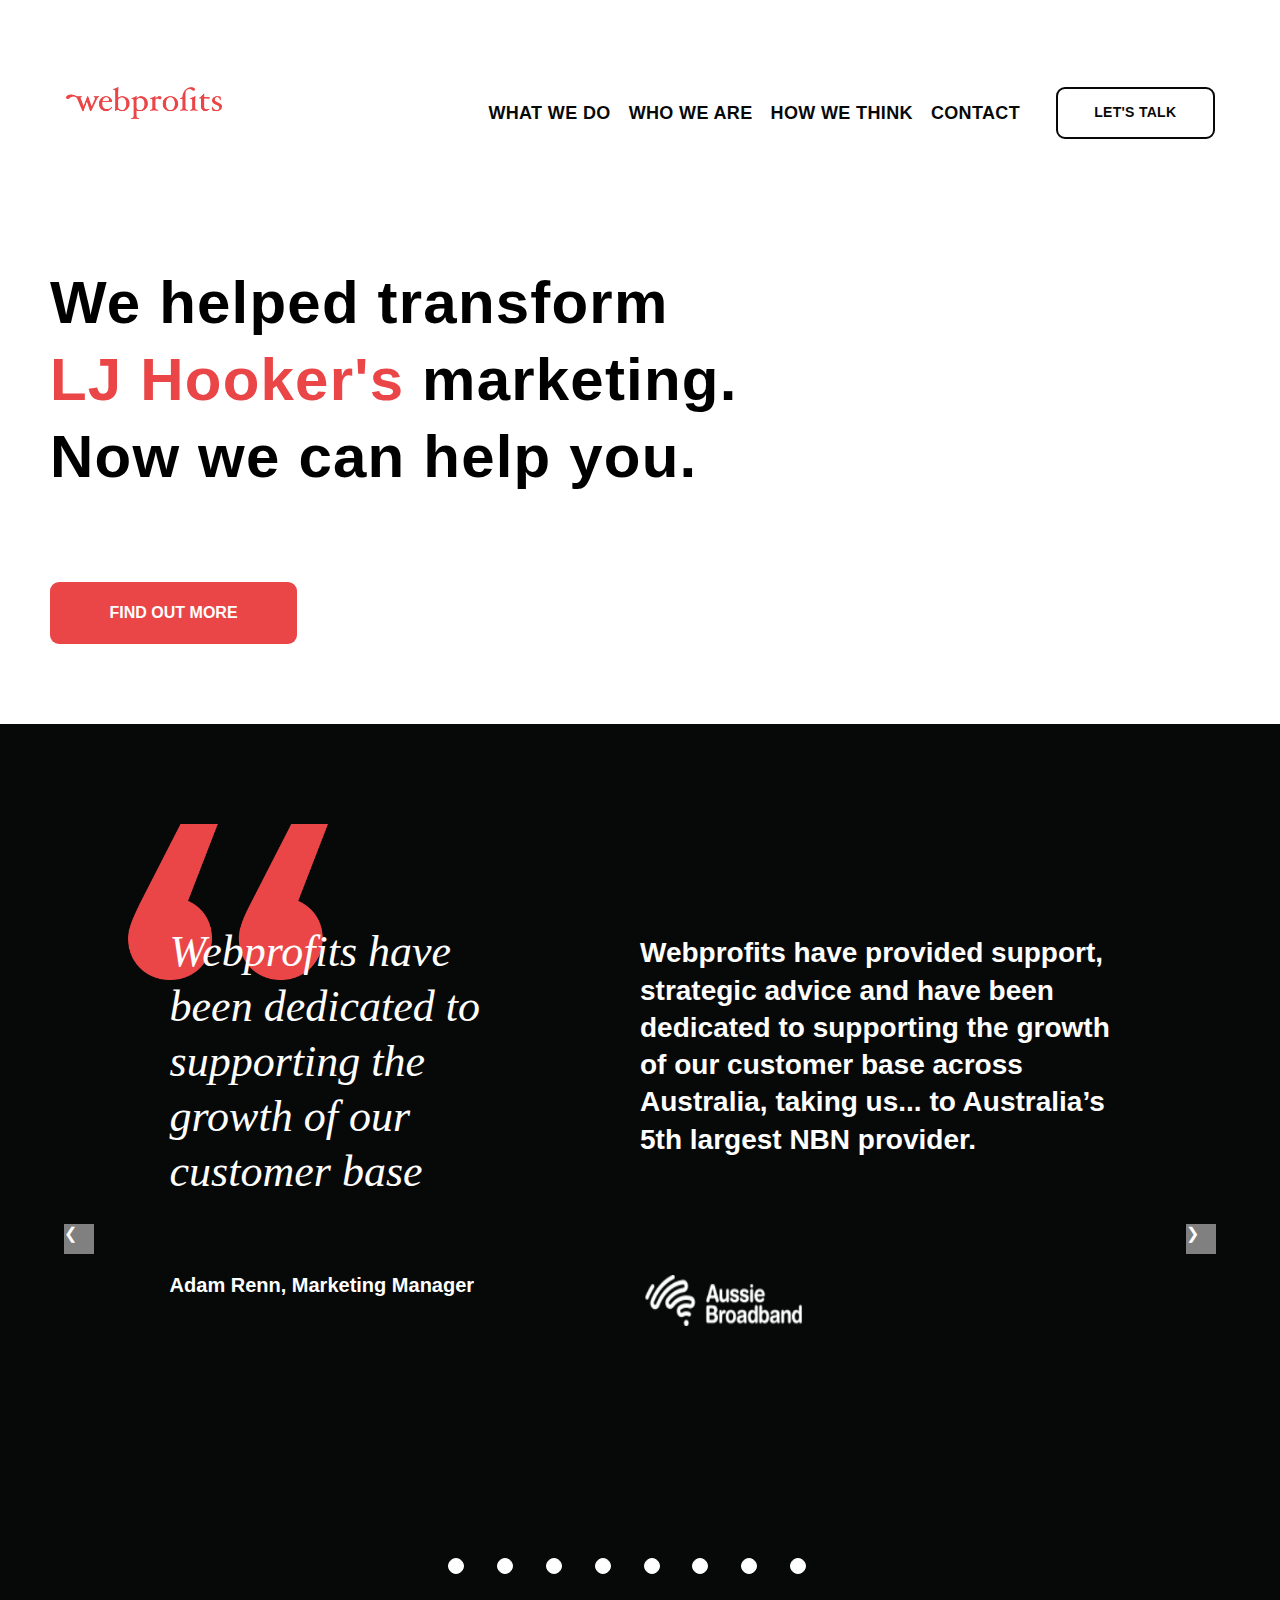
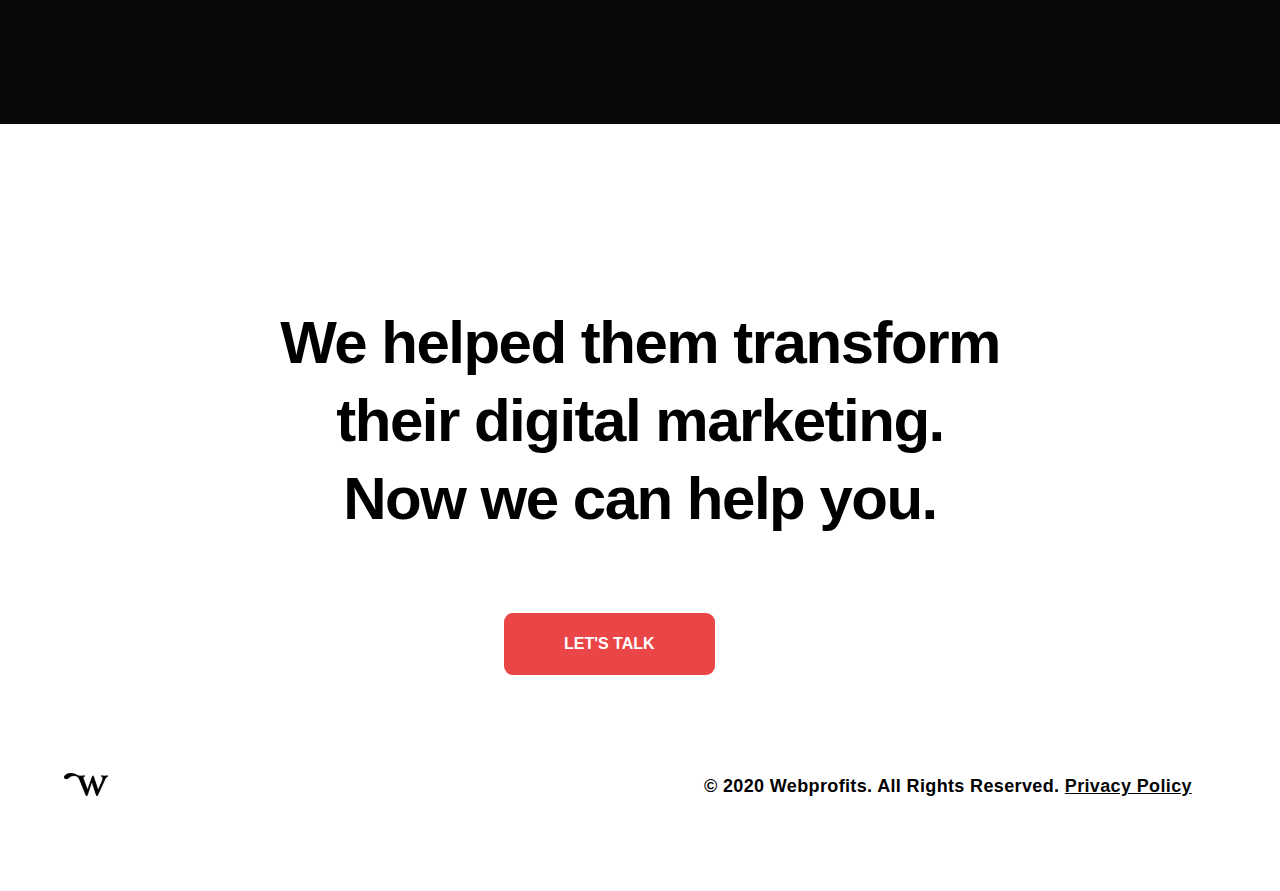
==== index.html @ 4fcbe480 "https://www.webprofits.com.au/" ====
<!DOCTYPE html>

<html lang="en">

    <head>
        <meta charset="UTF-8">
        <meta name="viewport" content="width=device-width, initial-scale=1.0">
        <!--viewport is the user's visible area of a web page
            device-width isThe physical width of the device’s screen
        -->

        <link rel="stylesheet" href="style.css">
        <title>webprofits page</title>
    </head>

    <body>

      <section class="home-page-content">

          <!-- Header -->

          <header>

            <div class="header-navbar">

                <div class="" id="yathreb">
                    <a href="index.html" class="logo">
                        <img src="logo.png">
                    </a>
                    
                    <ul class="row-menu">
                        <li><a href="#">what we do</a> </li>
                        <li><a href="#">who we are</a></li>
                        <li><a href="#">how we think</a></li>
                        <li><a href="contact.html">contact</a></li>
                    </ul>
                </div>

                <button class="btn btn-talk">let's talk</button>

            </div>

            <header class="head2">
                <div class="top2">
                    <a href="index.html"><img src="logo.png"></a>
                    <button class="btn btn-talk">let's talk</button>
                    <div>
                        <img id="menu1" src="menu.png">
                    </div>
                </div>
            </header>
    
            <header class="head3">
                <div class="top3">
                    <a href="index.html"><img src="logo.png"></a>
                    <img id="menu2" src="menu.png">
                </div>
            </header>

          </header>

            <div class="header-content">
                <h1>We helped transform <br>
                    <span id="span1">LJ Hooker's</span> marketing. <br>
                    Now we can help you.
                   
                </h1>

                <button class="btn btn-find one">find out more</button>
            </div>
                

        </header>

        <!-- section-1 -->

        <section class="section-1">

            <img class="quotes" src="quotes.png">

            <div class="slide-show">
            
            <div class="w3-left w3-hover-text-khaki" onclick="plusDivs(-1)">&#10094;</div>
            <div class="w3-right w3-hover-text-khaki" onclick="plusDivs(1)">&#10095;</div>

                <div class="div-1 slide-holder">
                    <h3>
                        Webprofits have <br>
                        been dedicated to<br>
                        supporting the<br>
                        growth of our<br>
                        customer base
                    </h3>

                    <h3>
                        Webprofits have provided support,<br>
                        strategic advice and have been<br>
                        dedicated to supporting the growth<br> of our customer base across<br> Australia,
                        taking us... to Australia’s <br>5th largest NBN provider.
                    </h3>

                    <h6>Adam Renn, Marketing Manager</h6>

                    
                    <img src="aussie.png">

                </div> 

                <div class="div-2 slide-holder">
                    <h3>
                        Web Profits are<br>
                        extremely<br>
                        technically<br>
                        competent
                    </h3>

                    <h3>
                        Webprofits are extremely<br>
                        technically competent, and have<br>
                        done a great job of helping our<br>
                        small marketing team achieve great<br>
                        results… They've made a significant<br>
                        contribution in all of the areas of<br>
                        digital marketing.
                    </h3>  

                    <h6>Andrew Sellen,Marketing Manager</h6>
                    
                    <img src="australian.png">

                </div> 

                <div class="div-3 slide-holder">
                    <h3>
                        Webprofits has<br>
                        been one of the<br>
                        more forward-<br>
                        thinking,strategic<br>
                        partners
                    </h3>

                    <h3>
                        I can confidently say that<br>
                         Webprofits has been one of the<br>
                         more forward-thinking, strategic<br>
                         partners I've worked with. We’ve<br>
                         been able to… truly understand the<br>
                         value of digital in our businesses<br> 
                         and the necessity of paid media’s<br>
                         impact to aid in driving results.
                    </h3>

                    <h6>Reagan Freyer, Director & Head of Digital<br>
                        & Marketing Transformation</h6>

                    <img src="logitech.png">

                </div> 

                <div class="div-4 slide-holder">
                    <h3>
                        Webprofits is<br>
                        integral, and we<br>
                        lean on them for<br>
                        their expertise
                    </h3>

                    <h3>Webprofits is integral, and we lean<br>
                        on them for their expertise all the<br>
                        time and the insights that they<br>
                        provide. They're essentially our<br>
                        looking glass into the data and<br>
                        interpretation of the data.
                    </h3>

                    <h6>Jean Posthoorn, National Marketing Manager</h6>

                    <img src="australianinstitute.png">

                </div> 
                <div class="div-5 slide-holder">
                    <h3>
                        Webprofits helped<br>
                        us understand and<br>
                        unlock the<br>
                        potential of digital<br>
                        across our<br>
                        network
                    </h3>
                    
                    <h3>From strategic advice and direction,<br>
                        through to tactical knowledge and<br>
                        execution, the team at Webprofits<br>
                        have partnered with the LJ Hooker<br>
                        group to level up our strategy and<br>
                        win the Best Marketing & Digital<br>
                        Campaign trophy in our industry, at<br>
                        the REB Awards 2020.
                    </h3>

                    <h6>James McGregor, Head of<br> Marketing</h6>

                    <img src="hooker.png">

                </div> 

                <div class="div-6 slide-holder">
                    <h3>
                        Webprofits has<br>
                        provided a wide<br>
                        set of skills, which<br>
                        really complement<br>
                        the existing<br>
                        resources available<br>
                        to us through the<br>
                        Fluid team<br>
                        structure.
                    </h3>

                    <h3>
                        Webprofits has delivered fast<br>
                        turnarounds, always keeping<br>
                        quality in mind, with consistent<br>
                        communication and updates<br>
                        throughout the entire process to<br>
                        keep our projects moving smoothly.<br>
                        They’ve also been highly responsive<br>
                        whenever the strategy needs to<br>
                        pivot in a different direction.
                    </h3>

                    <h6>
                        Diego Mogollon, Digital Marketing Manager
                    </h6>

                    <img src="eiss.png">

                </div> 
                <div class="div-7 slide-holder">
                    <h3>
                        If you're looking<br>
                        for professional,<br>
                        passionate people<br>
                        to work with,<br>
                        Webprofits is your<br>
                        go-to team.
                    </h3>

                    <h3>
                        When we look for a partner, we’re<br>
                        trying to find someone that we can<br>
                        trust. Webprofits deliver, and we<br>
                        really enjoyed the process of<br>
                        working with the team, theirhonesty<br> 
                        and their dedication to our success.
                    </h3>

                    <h6>Jen Xu, Head of Product<br> Design + Marketing</h6>

                    <img src="brighten.png">

                </div> 

                <div class="div-8 slide-holder">
                    <h3>
                        Webprofits have<br>
                        gone above and<br>
                        beyond in ensuring<br>
                        their work hits<br>
                        (and exceeds) the<br>
                        brief.
                    </h3>

                    <h3>
                        I have been hugely impressed with<br>
                        both the professionalism and<br>
                        expertise of Webprofits team. With<br>
                        their support, we have been able to<br>
                        turn around our SEO strategy,<br>
                        sharpen our content strategy, and<br>
                        skill up staff across the organisation<br> in the process.
                    </h3>

                    <h6>Lachlan Dale, Digital Communications Manager</h6>

                    <img src="medecins.png">

                </div> 

            </div>

            <div class="w3-center w3-container w3-section w3-large w3-text-white w3-display-bottommiddle" style="width:100%">
                <!-- <div class="w3-left w3-hover-text-khaki" onclick="plusDivs(-1)">&#10094;</div>
                <div class="w3-right w3-hover-text-khaki" onclick="plusDivs(1)">&#10095;</div> -->

                <ul>
                    <li  onclick="currentDiv(1)"><button class="activeDot"></button></li>
                    <li  onclick="currentDiv(2)"><button></button></li>
                    <li  onclick="currentDiv(3)"><button></button></li>
                    <li  onclick="currentDiv(4)"><button></button></li>
                    <li  onclick="currentDiv(5)"><button></button></li>
                    <li  onclick="currentDiv(6)"><button></button></li>
                    <li  onclick="currentDiv(7)"><button></button></li>
                    <li  onclick="currentDiv(8)"><button></button></li>
                </ul>
                
            </div>

        </section>

        <!-- section-2 -->
        <section class="section-2">
            <h2>
                We helped them transform <br> their digital marketing.<br>
                Now we can help you.
            </h2>

            <button class="btn btn-find two">let's talk</button>
        </section>

        <!-- Footer -->

        <footer class="footer">
            <img src="w.png">
            <p>&copy; 2020 Webprofits. All Rights Reserved. <a href="#">Privacy Policy</a></p>
        </footer>

      </section>


    <div class="dropmenu">
        <img src="white-webprofit.png"><br/><br />
        <a id="close" class="closebtn" onclick="closeNav()">&times;</a>

        <div>
            <a href="#">what we do</a>
            <a href="#">who we are</a>
            <a href="#">how we think</a>
            <a href="contact.html">contact</a>
        </div>
    
        <script src="master.js"></script>
        
    </body>
</html>
---- style.css ----
:root{
    --primary-color: #EA4648;
    --d-color:#070909;
    --c-font: 'Arial';
}

*{
    box-sizing:border-box;
    margin: 0;
    padding: 0;
}

body{
    overflow-x: hidden;
}

.header-navbar {
    justify-content: center;
    position: relative;
    padding-top: 260px;
    display: block;
    margin-right: -40px;
    margin-top: 35px;
    margin-bottom: -80px;
}

.header-navbar .logo img {
    height: 32.24px;
    width: 156px;
    cursor: pointer;
    position: absolute;
    top:20%;
    left:5%;
}

.drop-down-menu{
    background-color: white;
}

.drop-down-menu-1{
    display: flex;
    flex-direction: row;
    background-color: var(--d-color);
}

 .row-menu {
    list-style: none;
    display: flex;
    flex-direction: row;
    position: absolute;
    top: 25%;
    left: 37%;    
    justify-content: center;
    align-items: center;
}

.header-navbar ul li a{
    margin-right: 1em;
    text-decoration: none;
    font-size: 18px;
    font-family: var(--c-font);
    font-weight: bold;
    text-transform: uppercase;
    color: var(--d-color);
    line-height: 1.55em;
    letter-spacing: 0.02em;
}


.header-navbar ul li a:hover{ /*how to make a margin btw the bottom border and the a element*/
    border-bottom: 1px solid var(--d-color);
}

.header-navbar .menu-logo img{
    display: none;
    width:50px;
    height:41px;
}

.header-content h1{
    padding: 50px;
    font-size: 60px;
    font-family: var(--c-font);
    line-height: 1.28em;
    font-weight: 900;
    margin-bottom: 37px;
    letter-spacing: 0.02em;
}

.header-content h1 span{
    color: var(--primary-color);
    transition: cubic-bezier(0.075, 0.82, 0.165, 1);
}
/*Buttons*/

.btn{
    cursor: pointer;
    font-family: var(--c-font);
    text-transform: uppercase;
    border-radius: 9px;
}

.btn:hover{
    background-color: var(--d-color);
}

.btn-talk{
    color: var(--d-color);
    background-color: white;
    border: 2px solid var(--d-color);
    outline: none;
    width:158.52px;
    height: 52px;
    font-size: 14px;
    font-weight: 600;
    line-height: 1.55em;
    letter-spacing: 0.02em;
    position: absolute;
    top:20%;
    left:80%;
}

.btn-talk:hover{
    color: white;
    
}

.btn-find{
    background-color: var(--primary-color);
    color: white;
    outline: none;
    border: none;
    height: 62px;
    font-size: 16px;
    font-weight: 700;
    
}

.one{
    margin-left: 50px;
    width: 247.2px;
}

.two{
    margin-top: 50px;
    margin-left: 500px;
    text-align: center;
    width: 210.52px;
}

/* section-1-index /////////////////////////////////////////// */

.section-1{
    width:100%;   
    height:1000px;
    padding: 100px 0 80px 0;
    background-color: var(--d-color);
    color: #fff;
    margin-top: 80px;
    position: relative;
}

/* slideshowwwwwwwwwwwwwwwwwwwwwwwwww */

.section-2 button{
    position: absolute;
    left: 6%;
}

.w3-left, .w3-right {
    cursor:pointer
}

.w3-left{
    position: absolute;
    left:5%;
    top:50%;
    background-color: gray;
    width: 30px;
    height: 30px;
}

.w3-right{
    position: absolute;
    right: 5%;
    top:50%;
    background-color: gray;
    width: 30px;
    height: 30px;
}

.w3-center ul li {

    list-style: none;

}

.w3-center ul li button {

    width: 16px;
    height: 16px;
    display: block;
    font-size: 0;
    line-height: 0;
    margin: 0;
    padding: 0;
    border-radius: 50%;
    overflow: hidden;
    text-indent: 100px;
    border: 1px solid #fff;
    box-sizing: border-box;
    background: #fff;
    cursor: pointer;
    outline: none;
    margin-bottom: 50px;
}

.w3-center ul li button:hover {

    background-color: black;

}

.w3-center ul li button:focus {

    background-color: black;
}
    
.section-1 .slide-show .slide-holder{
    display: none;
    position: relative;
    font-family: var(--c-font);
}

.section-1 .slide-show .w3-center{

    position: absolute;
    bottom:10%
}

.section-1 ul {
    display: grid;
    grid-template-columns: repeat(9, 1fr);
    grid-gap: 0;
    width:440px;
    position:absolute;
    bottom:10%;
    left: 35%;
    cursor: pointer;
}

.section-1 ul li{
    font-size: 55px;
    color: white;
}

.section-1 .slide-show div h3:first-child{
    position: absolute;
    top: 10%;
    left:7%;
    font-style: italic;
    font-size: 44px;
    line-height: 1.25em;
    font-family: Cambria;
    font-weight: normal;
    margin-left: 80px;
    margin-top: 100px;
}

.section-1 .slide-show div h3:nth-child(2){
    position: absolute;
    top: 10%;
    left: 50%;
    font-size: 28px;
    line-height: 1.33em;
    font-family: var(--c-font);
    font-weight: 600;
    margin-top: 110px;
}

.section-1 .slide-show div h6{
    position: absolute;
    top: 70% ;
    left: 7%;
    font-size: 20px;
    margin-left: 80px;
    margin-top: 450px;
    font-weight: bold;
}

.section-1 .slide-show div img{
    position: absolute;
    top: 70% ;
    left: 50%;
    width: 170px;
    height: 60px;
    margin-top: 450px;
}


/* div-666666 */

.section-1 .slide-show .div-6 h6{
    position: absolute;
    top: 70% ;
    left: 7%;
    font-size: 20px;
    margin-left: 80px;
    margin-top: 650px;
    font-weight: bold;
}

.quotes{
    width: 200px;
    position: absolute;
    left: 10%;
}

.section-1 .slide-show .div-6 img{
    position: absolute;
    top: 70%;
    left: 45%;
    width: 170px;
    height: 60px;
    margin-top: 650px;
}

/* div-88888 */
.section-1 .slide-show .div-8 h6{
    position: absolute;
    top: 70% ;
    left: 7%;
    font-size: 20px;
    margin-left: 80px;
    margin-top: 550px;
    font-weight: bold; 
}

.section-1 .slide-show .div-8 img{
    position: absolute;
    top: 70%;
    left: 55%;
    width: 170px;
    height: 60px;
    margin-top: 530px;
}

/*Footer*/

.footer{
    width:100%;
    position: relative;
    padding: 90px 0;
}

.contact-footer{
    background-color: black;
}

.contact-footer p{
    color: white;
}

.footer img{
    width:44px; 
    height:22.83px;
    position: absolute;
    left:5% ;
    display: block;
}

.contact-footer img{
    width:66px;
    height:44.83px ;  
    position: absolute;
    bottom: 40%;
}

.footer p{
    font-family: var(--c-font);
    position: relative;
    left: 55%;
    font-size: 18px;
    font-weight: 700;
    line-height: 1.55em;
    letter-spacing: 0.02em;
}

.contact-footer p a{
    color: white;
}

.footer p a{
    color: var(--d-color);
}

.section-2{

    padding: 180px 0 120px;
}

.section-2 h2{
    text-align: center;
    font-family: var(--c-font);
    font-size: 60px;
    line-height: 1.3em;
    font-weight: 700;
    letter-spacing: -0.025em;
    margin-bottom: 25px;
}

.section-1-contact{
    position: relative;
    padding: 10px;
    margin-top: -50px;
    margin-bottom: 1000px;
}

.section-1-contact h1{
    font-size: 70px;
    line-height: 1.13em;
    font-family: var(--c-font);
    font-weight: 700;
    margin-top: 0px;
    position: absolute;
    top:30%
}

.fill-form-text .span4{
    display: block;
}

.section-1-contact h4{
    font-size: 20px;
    font-family: var(--c-font);
    line-height: 1.4em;
    font-weight: bold;
    margin-top: 220px;
}

.fill-form-text{
    position: absolute;
    top:40%;
    left: 5%;
}

.section-1-contact .contact-info{

    position: absolute;
    top:2000%;
    left: 4%;
    display: grid;
    grid-template-columns: repeat(2, 1fr);
    grid-gap: 2rem;
    font-family: var(--c-font);
    font-weight: bold;
    line-height: 1.55em;
}

.section-1-contact .contact-info h5{
    margin-bottom: 30px;
    font-weight: 700;
    font-size: 20px;
}

.section-1-contact .contact-info p{
    margin-bottom: 30px;
} 

.section-1-contact form{
    position: absolute;
    top:25%;
    right:3%;
    width:700px;
    height:1012.67px;
    margin-right: 20px;
    box-shadow: 10px 10px -10px -10px grey;
    margin-bottom: 50px;
    box-shadow: 20px 20px 50px #888888;
    padding: 90px 120px;
}
/* W                                     WWWWWWWWWWWWWWWWWWWWWWWWWWWWWWWWWWWWWWWWWWWWWWWWWWWWWWWWWWwwww */
.section-1-contact .form-content{

    position: absolute;
    left: 1%;

}

.section-1-contact fieldset{
    display: grid;
    grid-template-columns: repeat(2, 1fr);
    border: none;
    padding-bottom: 20px;
    margin-left:-155px ;
}

.section-1-contact form fieldset div{
    margin-right: 10px;
    margin-bottom: 20px;
}

.section-1-contact form div:nth-child(odd){

    margin-left: 110px;

}

.section-1-contact form div:nth-child(even){

    margin-left: 40px;

}

.section-1-contact form input,select{
    height:61px;
    width:258px;   
}

.inputx{
    border: solid 1px var(--primary-color);
}

.section-1-contact form select{

    font-weight: bold;
    font-family: var(--c-font);

}

.section-1-contact form .star{
    color: red;
}


.section-1-contact form textarea{
    width:570px;
    height:140px;
    margin-left: -85px;
}

.section-1-contact form .textarea{
    margin-left: -80px;
}


.section-1-contact form fieldset select option{
    font-family: var(--c-font);
    font-weight: bold;
}

.section-1-contact form [type="submit"]{
    display: block;
    margin: 10px -45px 0;
    width: 570px;;
}

.section-1-contact label{
    font-size: 18px;
    display: block;
    font-weight: 700;
    margin-bottom: 15px;
    font-family: var(--c-font);
}

.section-1-contact p[class="privacy"]{
    margin-top: 35px;
    text-align: center;
    color: #eae9e7;
    font-family: var(--c-font);
    font-weight: 600;
    position: absolute;
    top:4500%;
    right: 25%;
}

.section-1-contact .terms{

    position: absolute;
    bottom:-4490%;
    right: 22%;
    box-shadow: 5px 5px 8px 2px #888888;
}

.section-1-contact .terms div{

    display: inline-block;
    background-color: #1E90FF;
    color: white;
    font-family: var(--c-font);
    height: 60px;
    width: 200px;
    text-align: center;
    padding-top: 20px;
}

.section-1-contact .terms img{

    width:60px;
    height:60px;
    margin-bottom: -10px;
}

.contact-info .melbourne p span{

    display: block;
}

.contact-info .sydney p span{

    display: block;
}

.section-2-contact{
    position: relative;
    margin-left: 500px;
    padding-top: 150px;
    padding-bottom: 190px;
}

.section-2-contact h5{

    display: inline; 
    font-weight: bold;
    font-family: var(--c-font);
    margin-left: -400px;
    position: absolute;
    top:50%;
    font-size: 20px;
}

.section-2-contact img{
    position: absolute;
    top:45%;
    width: 550px;
}

.dropmenu{

    height: 0;  /*make it zero*/
    width: 100%;
    position: fixed;
    z-index: 1;
    top: 0;
    left: 0;
    background-color:var(--d-color);
    overflow-y: hidden;   /*overflow-y*/
    transition: 0.2s; 
}

.dropmenu img{
    position: relative;
     width: 24%;
     height: 8%;
     top:12px;
     left:10px;
}

#close{
    position: absolute;
    right: 10px;
    top:10px;
    text-decoration: none;
    font-weight: 1000;
    width: 20px;
    height: 20px;
    font-size: 25px;
}

.dropmenu div{
    display:grid;

}

.dropmenu div a{
    text-decoration: none;
    height: 70px;
    /* border-width: 100%; */
    display:flex;
    align-items: center;
    padding-left: 20px;
    text-transform: uppercase;
    font-size: 20px;
    font-weight: bold;
    font-family:'Trebuchet MS', 'Lucida Sans Unicode', 'Lucida Grande', 'Lucida Sans', Arial, sans-serif;  
    border-bottom: 1px solid rgb(223, 230, 233, .3);
}

.dropmenu div a:first-child{
    border-top: 1px solid rgb(223, 230, 233, .3); 
    
 }

.dropmenu  li ,a{
    color:#fff;
    cursor: pointer;
}


.home-page-content{
    display: block;
}

/*Head 2222222222222222*/

.head2{
    position: relative;
    top:60px;
    right:120px;
    height: 50px;
    display:none;
    margin-bottom: 100px;
}
.top2{
    height: 100%;
    display: grid;
    grid-template-columns: auto 17% 15%;
    grid-template-rows: 1fr;
    justify-items: start;
    align-items: center;
    column-gap: 20px;

}

.top2 img{
    
    height: 50px;
    width: 40%;
    cursor:pointer;

}

.top2 a{
    display: flex;
    justify-content: center;
}

.top2 button{

    margin-right: 10px;
    
}

#menu1{
    margin-left: 340px;
    margin-top: 15px;
    height: 40px;
} 

.top2 div{
   width:100%;
   height: 100%;
   text-align: center;
   display: flex;
   align-items: center;
}


/*Head 3threeeeeeeeeeeeeeeeeeeeeeeeeeeeeeeeeeee3*/

.head3{
    position: relative;
    top:40px;  
    left:60px;
    width: 80%;
    display:none;  
}
.top3{
    height: 100%;
    display: flex;
    justify-content:space-between; 
    align-items: center; 
} 
.top3 #menu2{
    cursor: pointer;
    width: 15%;
}

.top3 img{
    width: 45%;
}

.err{
    border: 1px solid var(--primary-color);
    background-image: url([data-uri]);
    background-repeat: no-repeat;
    background-position: right center;
    background-size: 20px 10px;
}

.corr{
    border: 1px solid var(--d-color);
}

.section-2 button{
    margin-left: 120px;
    position: absolute;
    left: 30%;
}

/* ///////////////////////media */


@media screen and (max-width: 1200px)
 {

    .header-navbar .menu-logo img{
        width: 58px;
        height: 40px;
        position: absolute;
        top:23%;
        right: 10%;
        display: block;
    }

    .section-1-contact form{
        width: 100%;
        margin-top: 30px;
    }
}

@media (max-width: 711px){

    .section-2 button{
        margin-left: 40px;
    }
}

@media (max-width: 1041px){

    .section-2 button{
        position: absolute;
        right: 50%;
        /* background-color: black; */
    }

    .section-1 .slide-show .div-6 img{
        position: absolute;
        top: 70%;
        left: 50%;
        width: 170px;
        height: 60px;
        margin-top: 650px;
    }

    .section-1 .slide-show div h3:first-child{
        font-size: 42px;
    }

     .section1 .quotes{
        width: 100px;
        position: absolute;
        left: 10%;
    } 
    
    .section-1 .slide-show div h3:nth-child(2){
        font-size: 26px;
    }
    
    .section-1 .slide-show div h6{
        font-size: 18px;
    }

    .header-navbar{
        display: none;
    }

    .head2{
        display: block;
    } 

    .section-1-contact h1{
        margin-top: 0px;
        position: absolute;
        top:0
    }
    
    .fill-form-text .span4{
        display: inline-block;
    }
    
    .section-1-contact h4{
        font-weight: bold;
        margin-top: 110px;
        
    }
    
    .fill-form-text{
        position: absolute;
        top:0%;
        left: 8%;
    
    } 

    .section-1-contact{
        position: relative;
        top:100px;
        padding: 50px;
        margin-top: -50px;
        margin-bottom: 1000px;
    }

    .section-1-contact .fill-form-text{
        position: absolute;
        top:10%;
    }
    
    .section-1-contact form{
        position:absolute;
        top:150%;
        right:4%;
        width: 900px;
    }

    .section-1-contact .form-content{

        position: absolute;
        right: -20%;
    }

    .section-1-contact form fieldset div{
        margin-right: 10px;
        margin-bottom: 20px;
    }
    
    .section-1-contact form div:nth-child(odd){
    
        margin-left: 150px;
    }
    
    .section-1-contact form div:nth-child(even){
    
        margin-left: -70px;
    }

    .section-1-contact form input,select{
        height:61px;
        width:280px;   
    }

    .section-1-contact form textarea{
        width:600px;
        height:140px;
        margin-left: 60px;
    }
    
    .section-1-contact form .textarea{
        margin-left: 60px;
    }

    .section-1-contact form [type="submit"]{
        display: block;
        margin: 10px -10px 0;
        width: 600px;;
    }

    .contact-footer img{
        width:56px;
        height:34.83px ;  
        position: absolute;
        bottom: 40%;
    }
    
    .footer p{
        font-family: var(--c-font);
        position: relative;
        left: 60%;
        font-size: 12px;
        font-weight: 700;
        line-height: 1.55em;
        letter-spacing: 0.02em;
    }
    
    .contact-footer p a{
        color: white;
    }

    .contact-info .melbourne p span{

        display: inline-block;
    }
    
    .contact-info .sydney p span{
    
        display: inline-block;
    }

    .section-2-contact{
        position: relative;
        margin-left: 500px;
        padding-top: 500px;
        padding-bottom: 190px;
    }

    .section-2-contact h5{

        display: inline; 
        font-weight: bold;
        font-family: var(--c-font);
        margin-left: -400px;
        position: absolute;
        top:80%;
        font-size: 16px;
    }
    
    .section-2-contact img{
        position: absolute;
        top:80%;
        width: 450px;
    }

    .section-1-contact .contact-info{

        position: absolute;
        top:1250%
    }

    .section-1-contact p[class="privacy"]{
        margin-top: 35px;
        text-align: center;
        color: #eae9e7;
        font-family: var(--c-font);
        font-weight: 600;
        position: absolute;
        top:1080%;
        right: 40%;
    }
    
    .section-1-contact .terms{
    
        position: absolute;
        bottom:-1000%;
        right: 36%;
        box-shadow: 5px 5px 8px 2px #888888;
    }
 }

 @media (max-width: 840px) {

    .section-1 .slide-show div h3:first-child{  
        font-size: 32px;
    }
    
    .section-1 .slide-show div h3:nth-child(2){
        font-size: 20px;
    }
    
    .section-1 .slide-show div h6{
        font-size: 12px;
    }
 }

 @media (max-width: 686px) {

    .section-1 .slide-show div h3:first-child{  
        font-size: 28px;
    }
    
    .section-1 .slide-show div h3:nth-child(2){
        font-size: 14px;
    }
    
    .section-1 .slide-show div h6{
        font-size: 12px;
    }
 }

 @media (max-width: 765px) {

    .section-1-contact h1{
        font-size: 50px;
        margin-top: 0px;
        position: absolute;
        top:0
        
    }
    
    .fill-form-text .span4{
        display: inline-block;
    }
    
    .section-1-contact h4{
        font-weight: bold;
        margin-top: 110px;
        font-size: 16px;
        font-weight: normal;
    }
    
    .fill-form-text{
        position: absolute;
        top:0%;
        left: 8%;
    
    }

 }
 
 @media (max-width: 765px) {
  
    .header-navbar{
        display:none;
    }
   
    .head2{
        display:none;
    }
    .head3{
        display: block;
    }

    .header-content h1{
        font-size: 40px;
    }

    .top3 #menu2{
        
        width: 10%;
    }

    .contact-footer img{
        width:56px;
        height:34.83px ;  
        position: absolute;
        bottom: 40%;
    }
    
    .footer p{
        font-family: var(--c-font);
        position: relative;
        left: 60%;
        font-size: 12px;
        font-weight: 700;
        line-height: 1.55em;
        letter-spacing: 0.02em;
    }
    
    /* .section-2 button{
        position: relative;
        right: 70%;
    } */

    .head3{
        
        margin-bottom: 90px;
    }
}

@media (max-width: 850px){  /* W                                          WWWWWWWWWWWWWWWWWWWWWWWWWWWWWWWWWWWWWWWWWWWWWWWWWWWWWWWWWWwwww */

    .section-1-contact{
        position: relative;
        padding: 10px;
        margin-top: 10px;
        margin-bottom: 1400px;
    }

    .section-1-contact .contact-info{

        position: absolute;
        top:8100%;
        left: 4%;
        display: grid;
        grid-template-columns: repeat(2, 1fr);
        grid-gap: 2rem;
        font-family: var(--c-font);
        font-size: 12px;
        font-weight: bold;
        line-height: 1.55em;
    }

    .section-2-contact h5{

        font-weight: bold;
        font-family: var(--c-font);
        margin-left: -470px;
        position: absolute;
        top:60%;
        font-size: 14px;
    }
    
    .section-2-contact img{
        position: absolute;
        top:70%;
        width: 550px;
        margin-left: -470px;
    }

    .contact-info .melbourne p {
        
        display: inline-block;
    }
    
    .contact-info .sydney p {
        font-weight: bold;
        display: inline-block;
    }

    .section-1-contact form input,select{
        height:61px;
        width:400px;   
    }

    .section-1-contact form div:nth-child(odd){

        margin-left: 110px;
    
    }
    
    .section-1-contact form div:nth-child(even){
    
        margin-left: 110px;
    
    }
    
    .section-1-contact form{
        
        width:550px;
        height:1500.67px;
    } 

    .section-1-contact fieldset{
        display: grid;
        grid-template-columns: repeat(1,8fr);
        border: none;
        padding-bottom: 20px;
        margin-left:-155px ;
    }

    .section-1-contact form textarea{
        width:400px;
        height:140px;
        margin-left: -150px;
    }
    
    .section-1-contact form .textarea{
        margin-left: -150px;
    }
    
    .section-1-contact form [type="submit"]{
        display: block;
        margin: 10px -45px 0;
        width: 420px;;
    }

    .section-1-contact p[class="privacy"]{
        margin-top: 35px;
        text-align: center;
        color: #eae9e7;
        font-family: var(--c-font);
        font-weight: 600;
        position: absolute;
        top:7300%;
        right: 35%;
    }
    
    .section-1-contact .terms{
    
        position: absolute;
        bottom:-7200%;
        right: 30%;
        box-shadow: 5px 5px 8px 2px #888888;
    }
}

@media (max-width: 845px) {

    .footer p{
        font-family: var(--c-font);
        position: relative;
        left: 40%;
        font-size: 12px;
        font-weight: 700;
        line-height: 1.55em;
        letter-spacing: 0.02em;
    }
}

@media (max-width: 476px) {

    .footer p{

        position: relative;
        left: 20%;
    }

    /* .section-2 button{
        position: relative;
        right: 110%;
    } */

}

@media (max-width: 424px) {

    .footer p{

        position: relative;
        left: 10%;
        font-size: 10px;
    }

    .contact-footer img{
        width:56px;
        height:34.83px ;  
        position: absolute;
        top: 20%;
        left: 35%;
        display: block;
    }

    .footer img{
        width:44px; 
        height:22.83px;
        position: absolute;
        top: 20%;
        left:35% ;
        display: block; 
    }

    /* .section-2 button{
        position: relative;
        right: 160%;
    } */

}

@media (max-width: 370px) {
    .top3 #menu2{
        
        width: 10%;
        margin-right: 50px;
    }
}

@media (max-width: 370px) {
    .header-content button{
        width: 80px;
    }
}
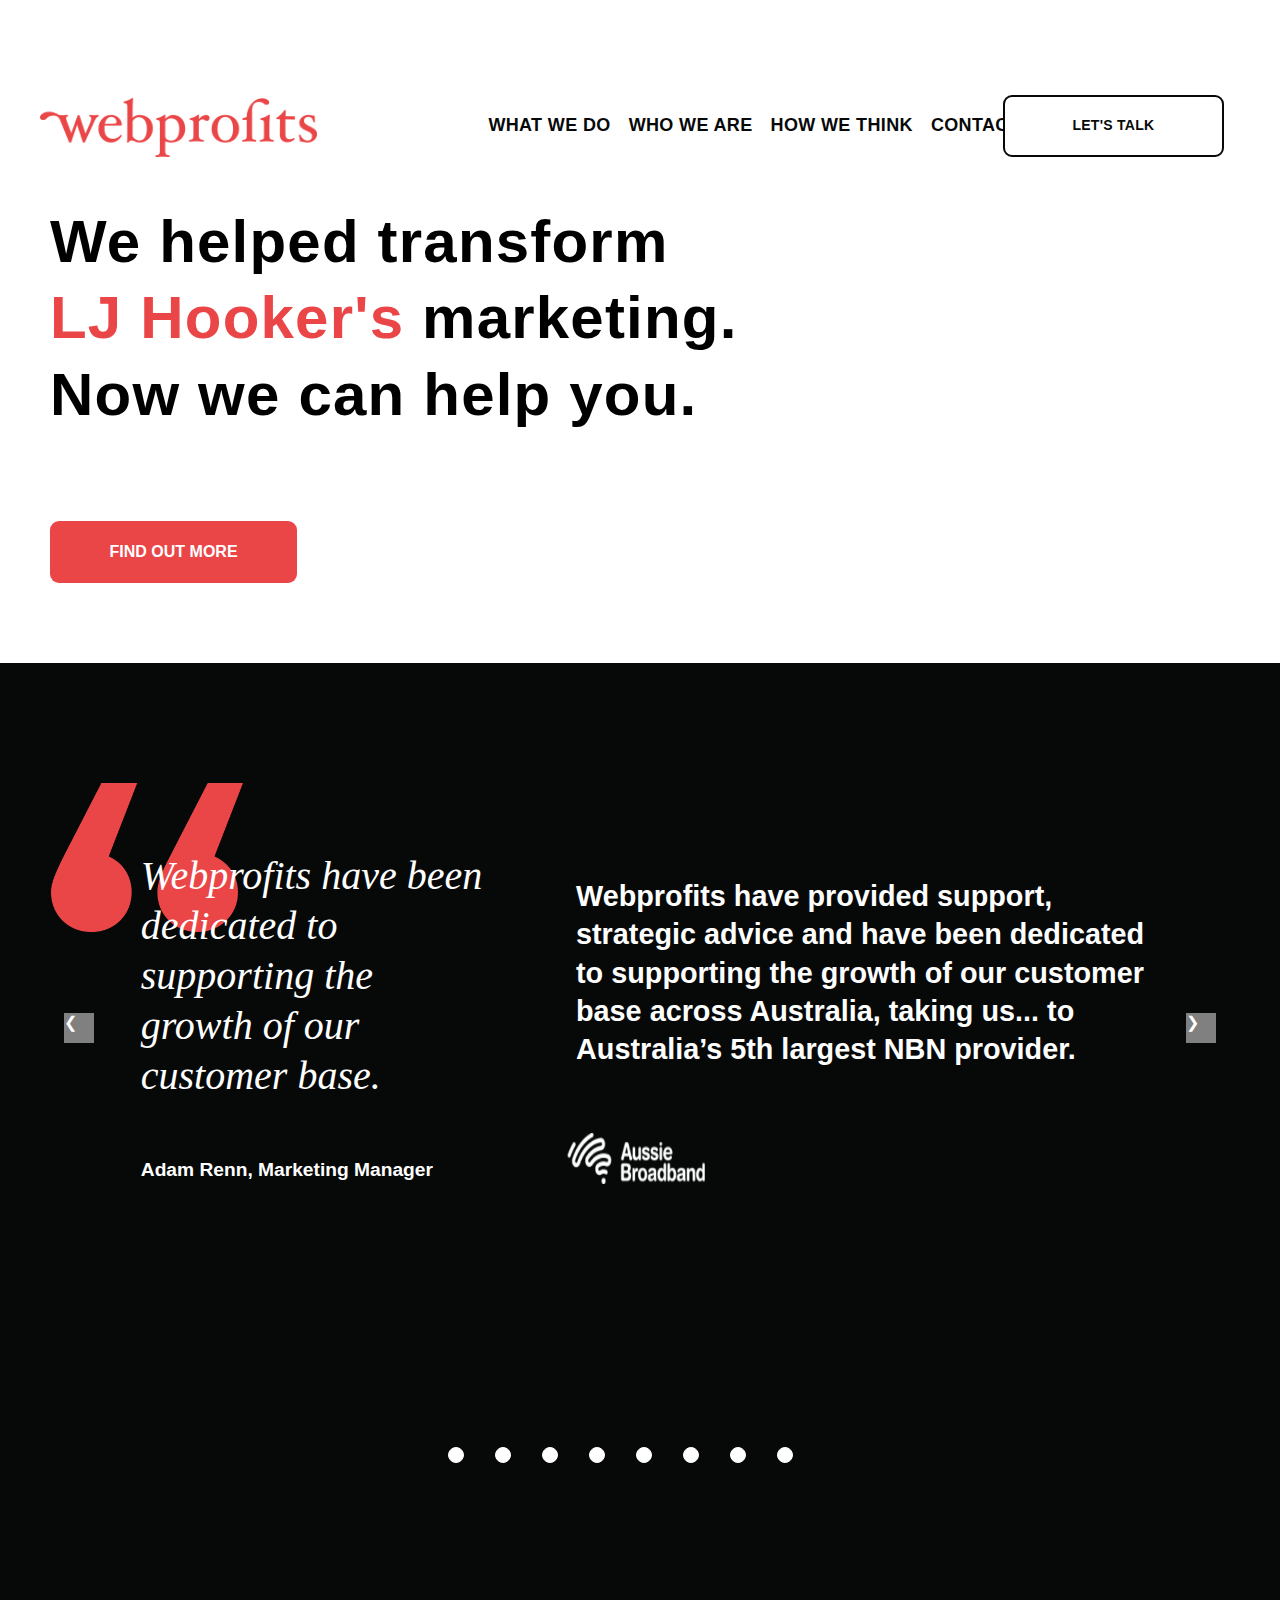
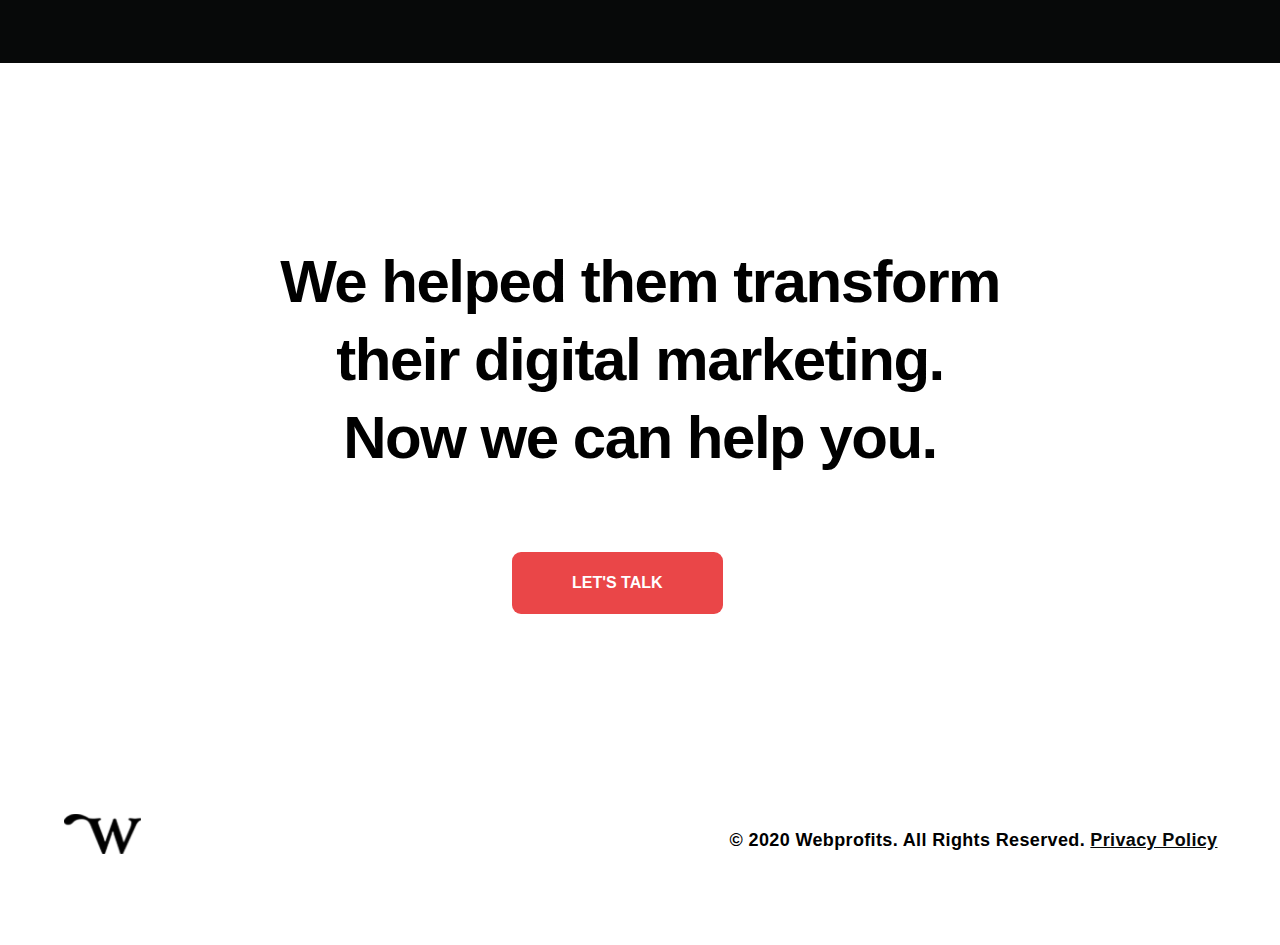
==== commit 33a02f8f: "update2" ====
--- a/index.html
+++ b/index.html
@@ -25,7 +25,7 @@
 
                 <div class="" id="yathreb">
                     <a href="index.html" class="logo">
-                        <img src="logo.png">
+                        <img src="./images/logo.png">
                     </a>
                     
                     <ul class="row-menu">
@@ -36,24 +36,24 @@
                     </ul>
                 </div>
 
-                <button class="btn btn-talk">let's talk</button>
+                <a href="contact.html"><button class="btn btn-talk">let's talk</button></a>
 
             </div>
 
             <header class="head2">
                 <div class="top2">
-                    <a href="index.html"><img src="logo.png"></a>
+                    <a href="index.html"><img src="./images/logo.png"></a>
                     <button class="btn btn-talk">let's talk</button>
                     <div>
-                        <img id="menu1" src="menu.png">
+                        <img id="menu1" src="./images/menu.png">
                     </div>
                 </div>
             </header>
     
             <header class="head3">
                 <div class="top3">
-                    <a href="index.html"><img src="logo.png"></a>
-                    <img id="menu2" src="menu.png">
+                    <a href="index.html"><img src="./images/logo.png"></a>
+                    <img id="menu2" src="./images/menu.png">
                 </div>
             </header>
 
@@ -74,9 +74,9 @@
 
         <!-- section-1 -->
 
-        <section class="section-1">
-
-            <img class="quotes" src="quotes.png">
+        <section class="section-1">    <!--position:relative-->
+
+            <img class="quotes" src="./images/quotes.png">
 
             <div class="slide-show">
             
@@ -84,226 +84,238 @@
             <div class="w3-right w3-hover-text-khaki" onclick="plusDivs(1)">&#10095;</div>
 
                 <div class="div-1 slide-holder">
-                    <h3>
-                        Webprofits have <br>
-                        been dedicated to<br>
-                        supporting the<br>
-                        growth of our<br>
-                        customer base
-                    </h3>
-
-                    <h3>
-                        Webprofits have provided support,<br>
-                        strategic advice and have been<br>
-                        dedicated to supporting the growth<br> of our customer base across<br> Australia,
-                        taking us... to Australia’s <br>5th largest NBN provider.
-                    </h3>
-
-                    <h6>Adam Renn, Marketing Manager</h6>
-
-                    
-                    <img src="aussie.png">
+
+                    <div class="sub1">
+                        <h3>
+                            Webprofits have been dedicated to supporting the growth of our customer base.
+                        </h3>
+    
+                        <h6>Adam Renn, Marketing Manager</h6>
+    
+                    </div>
+                    
+
+                    <div class="sub2">
+
+                        <h3>
+                            Webprofits have provided support,
+                            strategic advice and have been
+                            dedicated to supporting the growth of our customer base across Australia,
+                            taking us... to Australia’s 5th largest NBN provider.
+                        </h3>
+                        
+                        <img src="./images/aussie.png">
+                    </div>
 
                 </div> 
 
                 <div class="div-2 slide-holder">
-                    <h3>
-                        Web Profits are<br>
-                        extremely<br>
-                        technically<br>
-                        competent
-                    </h3>
-
-                    <h3>
-                        Webprofits are extremely<br>
-                        technically competent, and have<br>
-                        done a great job of helping our<br>
-                        small marketing team achieve great<br>
-                        results… They've made a significant<br>
-                        contribution in all of the areas of<br>
-                        digital marketing.
-                    </h3>  
-
-                    <h6>Andrew Sellen,Marketing Manager</h6>
-                    
-                    <img src="australian.png">
-
+
+                    <div class="sub1">
+
+                        <h3>
+                            Web Profits are extremely technically competent
+                        </h3>
+    
+                        <h6>Andrew Sellen,Marketing Manager</h6>
+
+                    </div>
+                    
+                    <div class="sub2">
+
+                        <h3>
+                            Webprofits are extremely technically competent, and have
+                            done a great job of helping our small marketing team achieve great
+                            results… They've made a significant contribution in all of the areas of
+                            digital marketing.
+                        </h3>  
+    
+                        <img src="./images/australian.png">
+    
+
+                    </div>
+                    
                 </div> 
 
                 <div class="div-3 slide-holder">
-                    <h3>
-                        Webprofits has<br>
-                        been one of the<br>
-                        more forward-<br>
-                        thinking,strategic<br>
-                        partners
-                    </h3>
-
-                    <h3>
-                        I can confidently say that<br>
-                         Webprofits has been one of the<br>
-                         more forward-thinking, strategic<br>
-                         partners I've worked with. We’ve<br>
-                         been able to… truly understand the<br>
-                         value of digital in our businesses<br> 
-                         and the necessity of paid media’s<br>
-                         impact to aid in driving results.
-                    </h3>
-
-                    <h6>Reagan Freyer, Director & Head of Digital<br>
-                        & Marketing Transformation</h6>
-
-                    <img src="logitech.png">
+
+                    <div class="sub1">
+
+                        <h3>
+                            Webprofits has been one of the more forward-thinking,strategic partners
+                        </h3>
+    
+                        <h6>
+                            Reagan Freyer, Director & Head of Digital & Marketing Transformation
+                        </h6>
+
+                    </div>
+                    
+                    <div class="sub2">
+
+                        <h3>
+                            I can confidently say that  Webprofits has been one of the
+                             more forward-thinking, strategic partners I've worked with. We’ve
+                             been able to… truly understand the value of digital in our businesses 
+                             and the necessity of paid media’s impact to aid in driving results.
+                        </h3>
+    
+                        <img src="./images/logitech.png">
+                    </div>
+                    
 
                 </div> 
 
                 <div class="div-4 slide-holder">
-                    <h3>
-                        Webprofits is<br>
-                        integral, and we<br>
-                        lean on them for<br>
-                        their expertise
-                    </h3>
-
-                    <h3>Webprofits is integral, and we lean<br>
-                        on them for their expertise all the<br>
-                        time and the insights that they<br>
-                        provide. They're essentially our<br>
-                        looking glass into the data and<br>
-                        interpretation of the data.
-                    </h3>
-
-                    <h6>Jean Posthoorn, National Marketing Manager</h6>
-
-                    <img src="australianinstitute.png">
-
-                </div> 
+
+                    <div class="sub1">
+                        <h3>
+                            Webprofits is integral, and we lean on them for their expertise
+                        </h3>
+    
+                        <h6>Jean Posthoorn, National Marketing Manager</h6>
+                    </div>
+                    <div class="sub2">
+                        <h3>
+                            Webprofits is integral, and we lean on them for their expertise all the
+                            time and the insights that they provide. They're essentially our
+                            looking glass into the data and interpretation of the data.
+                        </h3>
+    
+                        <img src="./images/australianinstitute.png">
+                    </div>
+
+                </div> 
+
+                
                 <div class="div-5 slide-holder">
-                    <h3>
-                        Webprofits helped<br>
-                        us understand and<br>
-                        unlock the<br>
-                        potential of digital<br>
-                        across our<br>
-                        network
-                    </h3>
-                    
-                    <h3>From strategic advice and direction,<br>
-                        through to tactical knowledge and<br>
-                        execution, the team at Webprofits<br>
-                        have partnered with the LJ Hooker<br>
-                        group to level up our strategy and<br>
-                        win the Best Marketing & Digital<br>
-                        Campaign trophy in our industry, at<br>
-                        the REB Awards 2020.
-                    </h3>
-
-                    <h6>James McGregor, Head of<br> Marketing</h6>
-
-                    <img src="hooker.png">
-
+                    
+                    <div class="sub1">
+                        <h3>
+                            Webprofits helped us understand and
+                            unlock the potential of digital
+                            across our network
+                        </h3>
+    
+                        <h6>James McGregor, Head of Marketing</h6>
+                    </div>
+                    
+                    <div class="sub2">
+                        <h3>
+                            From strategic advice and direction, through to tactical knowledge and
+                            execution, the team at Webprofits have partnered with the LJ Hooker
+                            group to level up our strategy and win the Best Marketing & Digital
+                            Campaign trophy in our industry, at the REB Awards 2020.
+                        </h3>
+    
+                        <img src="./images/hooker.png">
+                    </div>
+    
                 </div> 
 
                 <div class="div-6 slide-holder">
-                    <h3>
-                        Webprofits has<br>
-                        provided a wide<br>
-                        set of skills, which<br>
-                        really complement<br>
-                        the existing<br>
-                        resources available<br>
-                        to us through the<br>
-                        Fluid team<br>
-                        structure.
-                    </h3>
-
-                    <h3>
-                        Webprofits has delivered fast<br>
-                        turnarounds, always keeping<br>
-                        quality in mind, with consistent<br>
-                        communication and updates<br>
-                        throughout the entire process to<br>
-                        keep our projects moving smoothly.<br>
-                        They’ve also been highly responsive<br>
-                        whenever the strategy needs to<br>
-                        pivot in a different direction.
-                    </h3>
-
-                    <h6>
-                        Diego Mogollon, Digital Marketing Manager
-                    </h6>
-
-                    <img src="eiss.png">
-
+
+                    <div class="sub1">
+                        <h3>
+                            Webprofits has provided a wide
+                            set of skills, which really complement
+                            the existing resources available
+                            to us through the Fluid team
+                            structure.
+                        </h3>
+    
+                        <h6>
+                            Diego Mogollon, Digital Marketing Manager
+                        </h6>
+                    </div>
+
+                    <div class="sub2">
+
+                        <h3>
+                            Webprofits has delivered fast turnarounds, always keeping
+                            quality in mind, with consistent communication and updates
+                            throughout the entire process to keep our projects moving smoothly.
+                            They’ve also been highly responsive whenever the strategy needs to
+                            pivot in a different direction.
+                        </h3>
+    
+                        <img src="./images/eiss.png">
+                    </div>
+                
                 </div> 
                 <div class="div-7 slide-holder">
-                    <h3>
-                        If you're looking<br>
-                        for professional,<br>
-                        passionate people<br>
-                        to work with,<br>
-                        Webprofits is your<br>
-                        go-to team.
-                    </h3>
-
-                    <h3>
-                        When we look for a partner, we’re<br>
-                        trying to find someone that we can<br>
-                        trust. Webprofits deliver, and we<br>
-                        really enjoyed the process of<br>
-                        working with the team, theirhonesty<br> 
-                        and their dedication to our success.
-                    </h3>
-
-                    <h6>Jen Xu, Head of Product<br> Design + Marketing</h6>
-
-                    <img src="brighten.png">
-
+
+                    <div class="sub1">
+                        <h3>
+                            If you're looking for professional,
+                            passionate people to work with,
+                            Webprofits is your go-to team.
+                        </h3>
+                        
+                        <h6>Jen Xu, Head of Product Design + Marketing</h6>
+                    </div>
+                    <div class="sub2">
+
+                        <h3>
+                            When we look for a partner, we’re
+                            trying to find someone that we can
+                            trust. Webprofits deliver, and we
+                            really enjoyed the process of working
+                            with the team, theirhonesty and their
+                            dedication to our success.
+                        </h3>
+                        
+                        <img src="./images/brighten.png">
+
+                    </div>
+                
                 </div> 
 
                 <div class="div-8 slide-holder">
-                    <h3>
-                        Webprofits have<br>
-                        gone above and<br>
-                        beyond in ensuring<br>
-                        their work hits<br>
-                        (and exceeds) the<br>
-                        brief.
-                    </h3>
-
-                    <h3>
-                        I have been hugely impressed with<br>
-                        both the professionalism and<br>
-                        expertise of Webprofits team. With<br>
-                        their support, we have been able to<br>
-                        turn around our SEO strategy,<br>
-                        sharpen our content strategy, and<br>
-                        skill up staff across the organisation<br> in the process.
-                    </h3>
-
-                    <h6>Lachlan Dale, Digital Communications Manager</h6>
-
-                    <img src="medecins.png">
-
-                </div> 
-
-            </div>
-
-            <div class="w3-center w3-container w3-section w3-large w3-text-white w3-display-bottommiddle" style="width:100%">
-                <!-- <div class="w3-left w3-hover-text-khaki" onclick="plusDivs(-1)">&#10094;</div>
-                <div class="w3-right w3-hover-text-khaki" onclick="plusDivs(1)">&#10095;</div> -->
-
-                <ul>
-                    <li  onclick="currentDiv(1)"><button class="activeDot"></button></li>
-                    <li  onclick="currentDiv(2)"><button></button></li>
-                    <li  onclick="currentDiv(3)"><button></button></li>
-                    <li  onclick="currentDiv(4)"><button></button></li>
-                    <li  onclick="currentDiv(5)"><button></button></li>
-                    <li  onclick="currentDiv(6)"><button></button></li>
-                    <li  onclick="currentDiv(7)"><button></button></li>
-                    <li  onclick="currentDiv(8)"><button></button></li>
-                </ul>
-                
+
+                    <div class="sub1">
+                        <h3>
+                            Webprofits have gone above and
+                            beyond in ensuring their work hits
+                            (and exceeds) the brief.
+                        </h3>
+    
+                        <h6>Lachlan Dale, Digital Communications Manager</h6>
+                    </div>
+
+                    <div class="sub2">
+
+                        <h3>
+                            I have been hugely impressed with both the professionalism and
+                            expertise of Webprofits team. With their support, we have been able to
+                            turn around our SEO strategy, sharpen our content strategy, and
+                            skill up staff across the organisation in the process.
+                        </h3>
+    
+                        <img src="./images/medecins.png">
+
+                    </div>
+
+                </div> 
+
+
+                <div class="w3-center w3-container w3-section w3-large w3-text-white w3-display-bottommiddle" style="width:100%">
+                    <!-- <div class="w3-left w3-hover-text-khaki" onclick="plusDivs(-1)">&#10094;</div>
+                    <div class="w3-right w3-hover-text-khaki" onclick="plusDivs(1)">&#10095;</div> -->
+    
+                    <ul>
+                        <li  onclick="currentDiv(1)"><button class="activeDot"></button></li>
+                        <li  onclick="currentDiv(2)"><button></button></li>
+                        <li  onclick="currentDiv(3)"><button></button></li>
+                        <li  onclick="currentDiv(4)"><button></button></li>
+                        <li  onclick="currentDiv(5)"><button></button></li>
+                        <li  onclick="currentDiv(6)"><button></button></li>
+                        <li  onclick="currentDiv(7)"><button></button></li>
+                        <li  onclick="currentDiv(8)"><button></button></li>
+                    </ul>
+                    
+                </div>
+
             </div>
 
         </section>
@@ -321,7 +333,7 @@
         <!-- Footer -->
 
         <footer class="footer">
-            <img src="w.png">
+            <img src="./images/w.png">
             <p>&copy; 2020 Webprofits. All Rights Reserved. <a href="#">Privacy Policy</a></p>
         </footer>
 
@@ -329,7 +341,7 @@
 
 
     <div class="dropmenu">
-        <img src="white-webprofit.png"><br/><br />
+        <img src="./images/white-webprofit.png"><br/><br />
         <a id="close" class="closebtn" onclick="closeNav()">&times;</a>
 
         <div>
@@ -339,7 +351,7 @@
             <a href="contact.html">contact</a>
         </div>
     
-        <script src="master.js"></script>
+        <script src="index.js"></script>
         
     </body>
 </html>--- a/style.css
+++ b/style.css
@@ -17,20 +17,21 @@
 .header-navbar {
     justify-content: center;
     position: relative;
-    padding-top: 260px;
+    padding-top: 12%;
     display: block;
     margin-right: -40px;
-    margin-top: 35px;
-    margin-bottom: -80px;
+    /* margin-top: 35px; */
+    /* margin-bottom: -80px; */
+    z-index: 5;
 }
 
 .header-navbar .logo img {
-    height: 32.24px;
-    width: 156px;
+    height: 38%;
+    width: 21%;
     cursor: pointer;
     position: absolute;
-    top:20%;
-    left:5%;
+    top:64%;
+    left:3%;
 }
 
 .drop-down-menu{
@@ -48,7 +49,7 @@
     display: flex;
     flex-direction: row;
     position: absolute;
-    top: 25%;
+    top: 73%;
     left: 37%;    
     justify-content: center;
     align-items: center;
@@ -109,15 +110,15 @@
     background-color: white;
     border: 2px solid var(--d-color);
     outline: none;
-    width:158.52px;
-    height: 52px;
+    width:220.52px;
+    height: 62px;
     font-size: 14px;
     font-weight: 600;
     line-height: 1.55em;
     letter-spacing: 0.02em;
     position: absolute;
-    top:20%;
-    left:80%;
+    top:62%;
+    left:76%;
 }
 
 .btn-talk:hover{
@@ -142,10 +143,21 @@
 }
 
 .two{
+    position: absolute;
+    left: 500%;
     margin-top: 50px;
-    margin-left: 500px;
+    margin-left: 10%;
     text-align: center;
     width: 210.52px;
+}
+
+.section-2{
+    position: relative;
+}
+
+.section-2 button{
+    position: absolute;
+    left: 30%;
 }
 
 /* section-1-index /////////////////////////////////////////// */
@@ -158,41 +170,16 @@
     color: #fff;
     margin-top: 80px;
     position: relative;
+    animation-duration: 1s;
+
 }
 
 /* slideshowwwwwwwwwwwwwwwwwwwwwwwwww */
 
-.section-2 button{
-    position: absolute;
-    left: 6%;
-}
-
-.w3-left, .w3-right {
-    cursor:pointer
-}
-
-.w3-left{
-    position: absolute;
-    left:5%;
-    top:50%;
-    background-color: gray;
-    width: 30px;
-    height: 30px;
-}
-
-.w3-right{
-    position: absolute;
-    right: 5%;
-    top:50%;
-    background-color: gray;
-    width: 30px;
-    height: 30px;
-}
-
-.w3-center ul li {
-
-    list-style: none;
-
+.slideholder{
+    transition-delay:1s; 
+animation-fill-mode: both;
+animation-name: none;
 }
 
 .w3-center ul li button {
@@ -215,6 +202,7 @@
     margin-bottom: 50px;
 }
 
+/*Dots hover Dots hover Dots hover Dots hover Dots hover Dots hover Dots hover Dots hover Dots hover Dots hover*/
 .w3-center ul li button:hover {
 
     background-color: black;
@@ -225,153 +213,186 @@
 
     background-color: black;
 }
-    
-.section-1 .slide-show .slide-holder{
-    display: none;
-    position: relative;
-    font-family: var(--c-font);
-}
+
+/*Dots hover Dots hover Dots hover Dots hover Dots hover Dots hover Dots hover Dots hover Dots hover Dots hover*/
 
 .section-1 .slide-show .w3-center{
 
     position: absolute;
-    bottom:10%
+    bottom:15%;
+    left: 35%;
 }
 
 .section-1 ul {
     display: grid;
     grid-template-columns: repeat(9, 1fr);
     grid-gap: 0;
-    width:440px;
-    position:absolute;
-    bottom:10%;
-    left: 35%;
-    cursor: pointer;
-}
-
-.section-1 ul li{
+    width:33%;
+}
+
+.w3-center ul li {
+
+    list-style: none;
     font-size: 55px;
     color: white;
-}
-
-.section-1 .slide-show div h3:first-child{
-    position: absolute;
-    top: 10%;
-    left:7%;
+
+}
+
+.sub1{
+    width: 30%;
+    position: absolute;
+    left: 8%;
+    top:15%;
+    /* background-color: var(--primary-color); */
+}
+
+.sub2{
+    width: 50%;
+    position: absolute;
+    left: 40%;
+    top:15%;
+    /* background-color: var(--primary-color); */
+}
+
+
+@media (max-width: 767px) {  /*mediaaaaaaaaaaaaaaaaaaaaaaaaaaaaaaaaaaaaaaaaaaaaaaaaa*/
+    .sub1{
+        width: 90%;
+        position: absolute;
+        left: 2%;
+        top:8%;
+        display: inline-block;
+     
+    }
+    
+    .sub2{
+        width: 90%;
+        position: absolute;
+        left: 2%;
+        top:35%;
+        display: inline-block;
+        
+    }
+
+    /* .w3-left{
+        position: absolute;
+        left:5%;
+        top:35%;   
+    }
+    
+    .w3-right{
+        position: absolute;
+        right: 5%;
+        top:35%;
+    }
+
+    .w3-center ul{
+
+        position: absolute;
+        right: 50%;
+        top:50%;
+
+    } */
+    
+}
+
+/*sub1*/
+
+.w3-left, .w3-right {
+    cursor:pointer
+}
+
+.w3-left{
+    position: absolute;
+    left:5%;
+    top:35%;
+    background-color: gray;
+    width: 30px;
+    height: 30px;
+}
+
+.w3-right{
+    position: absolute;
+    right: 5%;
+    top:35%;
+    background-color: gray;
+    width: 30px;
+    height: 30px;
+}
+
+.sub1 h3{
+    
     font-style: italic;
-    font-size: 44px;
+    font-size: 250%;
     line-height: 1.25em;
     font-family: Cambria;
     font-weight: normal;
-    margin-left: 80px;
-    margin-top: 100px;
-}
-
-.section-1 .slide-show div h3:nth-child(2){
-    position: absolute;
-    top: 10%;
-    left: 50%;
-    font-size: 28px;
+    padding-left:10%;
+    padding-top: 10%;
+    padding-bottom: 15%;
+}
+
+.sub1 h6{
+
+    font-size: 120%;
+    font-weight: bold;
+    font-family: var(--c-font);
+    padding-left:10%;
+}
+
+/*sub2*/
+
+.sub2 h3{
+
+    font-size: 180%;
     line-height: 1.33em;
     font-family: var(--c-font);
     font-weight: 600;
-    margin-top: 110px;
-}
-
-.section-1 .slide-show div h6{
-    position: absolute;
-    top: 70% ;
-    left: 7%;
-    font-size: 20px;
-    margin-left: 80px;
-    margin-top: 450px;
-    font-weight: bold;
-}
-
-.section-1 .slide-show div img{
-    position: absolute;
-    top: 70% ;
-    left: 50%;
-    width: 170px;
+    padding-top: 10%;
+    padding-left:10%;
+    padding-bottom: 10%;
+}
+
+.sub2 img{
+    
+    width: 200px;
     height: 60px;
-    margin-top: 450px;
-}
-
-
-/* div-666666 */
-
-.section-1 .slide-show .div-6 h6{
-    position: absolute;
-    top: 70% ;
-    left: 7%;
-    font-size: 20px;
-    margin-left: 80px;
-    margin-top: 650px;
-    font-weight: bold;
+    padding-left:8%;
 }
 
 .quotes{
-    width: 200px;
-    position: absolute;
-    left: 10%;
-}
-
-.section-1 .slide-show .div-6 img{
-    position: absolute;
-    top: 70%;
-    left: 45%;
-    width: 170px;
-    height: 60px;
-    margin-top: 650px;
-}
-
-/* div-88888 */
-.section-1 .slide-show .div-8 h6{
-    position: absolute;
-    top: 70% ;
-    left: 7%;
-    font-size: 20px;
-    margin-left: 80px;
-    margin-top: 550px;
-    font-weight: bold; 
-}
-
-.section-1 .slide-show .div-8 img{
-    position: absolute;
-    top: 70%;
-    left: 55%;
-    width: 170px;
-    height: 60px;
-    margin-top: 530px;
-}
-
-/*Footer*/
+    width: 15%;
+    position: absolute;
+    left: 4%;
+    top:12%
+}
+
+/*Footer Footer Footer Footer Footer Footer Footer Footer Footer Footer Footer Footer Footer Footer Footer Footer Footer Footer*/
 
 .footer{
-    width:100%;
     position: relative;
     padding: 90px 0;
+    display: flex;
+    flex-direction: row;
+    margin-top: 8%;
 }
 
 .contact-footer{
     background-color: black;
-}
-
-.contact-footer p{
+    position: absolute;
+    top:350%;
     color: white;
+    width: 200%;
 }
 
 .footer img{
-    width:44px; 
-    height:22.83px;
+    width:6%; 
     position: absolute;
     left:5% ;
-    display: block;
 }
 
 .contact-footer img{
-    width:66px;
-    height:44.83px ;  
+    width:6%; 
     position: absolute;
     bottom: 40%;
 }
@@ -379,19 +400,20 @@
 .footer p{
     font-family: var(--c-font);
     position: relative;
-    left: 55%;
+    left: 57%;
+    margin-top: 1%;
     font-size: 18px;
     font-weight: 700;
     line-height: 1.55em;
     letter-spacing: 0.02em;
 }
 
-.contact-footer p a{
-    color: white;
-}
-
 .footer p a{
     color: var(--d-color);
+}
+
+#a{
+    color: white;
 }
 
 .section-2{
@@ -409,153 +431,81 @@
     margin-bottom: 25px;
 }
 
+/*section-1-contact section-1-contact section-1-contact section-1-contact section-1-contact section-1-contact section-1-contact*/
+
+
+
+.home-page-content{
+    position: relative;
+    display: flex;
+    flex-direction: column;
+}
+
 .section-1-contact{
-    position: relative;
-    padding: 10px;
-    margin-top: -50px;
-    margin-bottom: 1000px;
-}
-
-.section-1-contact h1{
-    font-size: 70px;
-    line-height: 1.13em;
-    font-family: var(--c-font);
-    font-weight: 700;
-    margin-top: 0px;
-    position: absolute;
-    top:30%
-}
-
-.fill-form-text .span4{
-    display: block;
-}
-
-.section-1-contact h4{
-    font-size: 20px;
+   position: absolute;
+   /* top:5%; */
+}
+
+.fill-form-text{
+
+    margin-top: 30%;
+    margin-left: 7%;
+    width: 50%;
+}
+
+.fill-form-text h1{   /*ok*/
+    font-size: 348%;
+    line-height: 1.5em;
+    font-family: var(--c-font);
+    font-weight: 900;
+}
+
+.fill-form-text h4{   /*ok*/
+    font-size: 138%;
     font-family: var(--c-font);
     line-height: 1.4em;
     font-weight: bold;
-    margin-top: 220px;
-}
-
-.fill-form-text{
-    position: absolute;
-    top:40%;
-    left: 5%;
-}
-
-.section-1-contact .contact-info{
-
-    position: absolute;
-    top:2000%;
-    left: 4%;
-    display: grid;
-    grid-template-columns: repeat(2, 1fr);
-    grid-gap: 2rem;
-    font-family: var(--c-font);
-    font-weight: bold;
-    line-height: 1.55em;
-}
-
-.section-1-contact .contact-info h5{
-    margin-bottom: 30px;
-    font-weight: 700;
-    font-size: 20px;
-}
-
-.section-1-contact .contact-info p{
-    margin-bottom: 30px;
-} 
-
-.section-1-contact form{
-    position: absolute;
-    top:25%;
-    right:3%;
-    width:700px;
-    height:1012.67px;
-    margin-right: 20px;
-    box-shadow: 10px 10px -10px -10px grey;
-    margin-bottom: 50px;
-    box-shadow: 20px 20px 50px #888888;
-    padding: 90px 120px;
-}
-/* W                                     WWWWWWWWWWWWWWWWWWWWWWWWWWWWWWWWWWWWWWWWWWWWWWWWWWWWWWWWWWwwww */
-.section-1-contact .form-content{
-
-    position: absolute;
-    left: 1%;
-
-}
-
-.section-1-contact fieldset{
+    margin-top: 7%;
+}
+
+.section-1-contact form{   /*ok*/
+    position: absolute;
+    left:82%;
+    top:36%;
+    width:81%;
+    height:237%;     /*hok*/
+    box-shadow: 0px 6px 43px 0px rgb(0 0 0 / 31%);
+    padding: 7% 5%;
+}
+
+
+/*fieldset1 fieldset1 fieldset1 fieldset1 fieldset1 fieldset1 fieldset1 fieldset1 fieldset1 fieldset1 fieldset1*/
+
+.fieldset1{
     display: grid;
     grid-template-columns: repeat(2, 1fr);
     border: none;
-    padding-bottom: 20px;
-    margin-left:-155px ;
-}
-
-.section-1-contact form fieldset div{
-    margin-right: 10px;
-    margin-bottom: 20px;
-}
-
-.section-1-contact form div:nth-child(odd){
-
-    margin-left: 110px;
-
-}
-
-.section-1-contact form div:nth-child(even){
-
-    margin-left: 40px;
-
-}
-
-.section-1-contact form input,select{
-    height:61px;
-    width:258px;   
-}
-
-.inputx{
-    border: solid 1px var(--primary-color);
-}
-
-.section-1-contact form select{
-
-    font-weight: bold;
-    font-family: var(--c-font);
-
-}
-
-.section-1-contact form .star{
-    color: red;
-}
-
-
-.section-1-contact form textarea{
-    width:570px;
-    height:140px;
-    margin-left: -85px;
-}
-
-.section-1-contact form .textarea{
-    margin-left: -80px;
-}
-
-
-.section-1-contact form fieldset select option{
-    font-family: var(--c-font);
-    font-weight: bold;
-}
-
-.section-1-contact form [type="submit"]{
-    display: block;
-    margin: 10px -45px 0;
-    width: 570px;;
-}
-
-.section-1-contact label{
+    margin-top: 5%;
+}
+
+.fieldset1 div{  /*will back*/
+    margin-left: 10%;
+    margin-bottom: 18%;
+}
+
+.fieldset1 div:nth-child(odd){
+
+    margin-left: 9%;
+
+}
+
+.fieldset1 div:nth-child(even){
+
+    margin-left: 5%;
+
+}
+
+.fieldset1 div label{
     font-size: 18px;
     display: block;
     font-weight: 700;
@@ -563,33 +513,68 @@
     font-family: var(--c-font);
 }
 
-.section-1-contact p[class="privacy"]{
-    margin-top: 35px;
-    text-align: center;
-    color: #eae9e7;
-    font-family: var(--c-font);
-    font-weight: 600;
-    position: absolute;
-    top:4500%;
-    right: 25%;
-}
-
-.section-1-contact .terms{
-
-    position: absolute;
-    bottom:-4490%;
-    right: 22%;
-    box-shadow: 5px 5px 8px 2px #888888;
-}
-
-.section-1-contact .terms div{
+.fieldset1 div label .star{
+    color: red;
+}
+
+.fieldset1 input,select{
+    height:116%;
+    width:94%;   
+}
+
+.fieldset1 select{
+
+    font-weight: bold;
+    font-family: var(--c-font);
+}
+
+.fieldset1 select option{
+    font-family: var(--c-font);
+    font-weight: bold;
+}
+
+/*fieldset2 fieldset2 fieldset2 fieldset2 fieldset2 fieldset2 fieldset2 fieldset2 fieldset2 fieldset2 fieldset2 fieldset2*/
+
+.fieldset2{
+    border: none;
+    margin-left: 5%;
+}
+
+.fieldset2 textarea{
+    width:97%;
+    height:140px;
+    margin-top: 3%;
+    
+}
+
+.fieldset2 .textarea{
+    font-weight: bold;
+    font-family: var(--c-font);
+}
+
+.fieldset2 input[type="submit"]{
+    display: block;
+    width: 97%;
+    margin-top: 4%;
+}
+
+.fieldset2 .terms{
+
+    /* box-shadow: 5px 5px 8px 2px #888888; */
+    display: flex;
+    flex-direction: row;
+    margin-top: 5%;
+    margin-left: 26%;
+
+}
+.fieldset2 .terms div{
 
     display: inline-block;
     background-color: #1E90FF;
     color: white;
     font-family: var(--c-font);
     height: 60px;
-    width: 200px;
+    width:51%;
     text-align: center;
     padding-top: 20px;
 }
@@ -598,43 +583,79 @@
 
     width:60px;
     height:60px;
-    margin-bottom: -10px;
-}
-
-.contact-info .melbourne p span{
-
-    display: block;
-}
-
-.contact-info .sydney p span{
-
-    display: block;
-}
+}
+
+.fieldset2 p[class="privacy"]{
+    margin-top: 35px;
+    text-align: center;
+    color: #cacaca;
+    font-family: var(--c-font);
+    font-weight: 600;
+}
+
+
+/*Sydney and Melbourn Sydney and Melbourn Sydney and Melbourn Sydney and Melbourn Sydney and Melbourn Sydney and Melbourn*/
+
+.contact-info{
+
+    position: absolute;
+    top:140%;
+    left: 6%;
+    display: flex;
+    flex-direction: row;
+    line-height: 1.55em;
+}
+
+.contact-info h5{
+    margin-bottom: 30px;
+    font-weight: 700;
+    font-size: 22px;
+    font-family: var(--c-font);
+    line-height: 1.55em;
+}
+
+.contact-info p{
+    margin-bottom: 30px;
+    line-height: 1.55em;
+    font-size: 16px;
+    font-weight: 600;
+    font-family: var(--c-font);
+} 
+
+.sydney{
+    width: 33%;
+}
+
+.melbourne{
+    width:27%;
+    margin-left: 5%;
+}
+
+/*.section-2-contact .section-2-contact .section-2-contact .section-2-contact .section-2-contact .section-2-contact*/
 
 .section-2-contact{
-    position: relative;
-    margin-left: 500px;
-    padding-top: 150px;
-    padding-bottom: 190px;
+    position: absolute;
+    top:310%;
+    left: 20%;
+   
 }
 
 .section-2-contact h5{
-
-    display: inline; 
+   
     font-weight: bold;
     font-family: var(--c-font);
-    margin-left: -400px;
-    position: absolute;
-    top:50%;
-    font-size: 20px;
+    font-size: 18px;
+    margin-left: -7%;
+    display: inline-block;
 }
 
 .section-2-contact img{
-    position: absolute;
-    top:45%;
-    width: 550px;
-}
-
+    width: 82%;
+    margin-left: 51%;
+    margin-top: -5%;
+}
+
+/*dropmenu dropmenu dropmenu dropmenu dropmenu dropmenu dropmenu dropmenu dropmenu dropmenu dropmenu*/
 .dropmenu{
 
     height: 0;  /*make it zero*/
@@ -710,6 +731,7 @@
     height: 50px;
     display:none;
     margin-bottom: 100px;
+    z-index: 5;
 }
 .top2{
     height: 100%;
@@ -764,6 +786,7 @@
     left:60px;
     width: 80%;
     display:none;  
+    z-index: 5;
 }
 .top3{
     height: 100%;
@@ -788,63 +811,122 @@
     background-size: 20px 10px;
 }
 
-.corr{
-    border: 1px solid var(--d-color);
-}
-
-.section-2 button{
-    margin-left: 120px;
-    position: absolute;
-    left: 30%;
-}
+.corr {
+    width: 90%;
+    height: 50%;
+    font-size: 15px;
+    font-weight: bold;
+    border: 1px solid black;
+}
+
+
 
 /* ///////////////////////media */
 
-
-@media screen and (max-width: 1200px)
- {
-
-    .header-navbar .menu-logo img{
-        width: 58px;
-        height: 40px;
-        position: absolute;
-        top:23%;
-        right: 10%;
-        display: block;
-    }
-
-    .section-1-contact form{
-        width: 100%;
-        margin-top: 30px;
-    }
-}
-
-@media (max-width: 711px){
-
-    .section-2 button{
-        margin-left: 40px;
-    }
-}
-
-@media (max-width: 1041px){
-
-    .section-2 button{
-        position: absolute;
-        right: 50%;
-        /* background-color: black; */
-    }
-
-    .section-1 .slide-show .div-6 img{
-        position: absolute;
-        top: 70%;
-        left: 50%;
-        width: 170px;
-        height: 60px;
-        margin-top: 650px;
-    }
-
-    .section-1 .slide-show div h3:first-child{
-        font-size: 42px;
+     @media (max-width: 1041px){
+
+        .footer p{
+            position: relative;
+            left: 45%;
+            font-size: 14px;
+        }
+    
+        .section-1-contact{
+            display: flex;
+            align-items: center;
+        }
+
+        .section-1-contact form{   /*ok*/
+            position: absolute;
+            left:8%;
+            top:80%;
+            width:111%;
+            height:280%;     /*hok*/
+        }
+
+        .fill-form-text{
+
+            /* font-size: 19px; */
+            margin-top: 25%;
+            margin-left: 8%;
+            width: 200%;
+            padding-bottom: 8%;
+        }
+
+        .fill-form-text h4{   /*ok*/
+            font-size: 132%;
+            font-family: var(--c-font);
+            line-height: 1.4em;
+            font-weight: unset;
+            margin-top: 2%;;
+            padding-bottom: 10%;
+        }
+
+        
+        .fieldset1 div{  /*will back*/
+            margin-left: 10%;
+            margin-bottom: 18%;
+        }
+        
+        .fieldset1 div:nth-child(odd){
+        
+            margin-left: 9%;
+        }
+        
+        .fieldset1 div:nth-child(even){
+        
+            margin-left: 5%;
+        }
+
+        .contact-info{
+            position: absolute;
+            top:380%;
+            left: 6%;
+            display: flex;
+            flex-direction: column;
+        }
+
+        .sydney{
+            width: 100%;
+        }
+        
+        .melbourne{
+            width:100%;
+            margin-left: 0;
+        }
+        
+        .section-2-contact{
+            position: absolute;
+            top:490%;
+            left: 20%;
+        }
+
+        .contact-footer{
+            position: absolute;
+            top:520%;
+            left:0
+        }
+
+        .section-2-contact h5{
+            font-weight: bold;
+            font-family: var(--c-font);
+            font-size: 15px;
+            margin-left: -18%;
+            display: inline-block;
+        }
+        
+        .section-2-contact img{
+            width: 60%;
+            margin-right: 51%;
+            margin-top: -5%;
+        }
+
+    .sub1 h3{
+        font-size: 200%;
+    }
+
+    .sub2 h3{
+        font-size: 160%;
     }
 
      .section1 .quotes{
@@ -852,106 +934,90 @@
         position: absolute;
         left: 10%;
     } 
-    
-    .section-1 .slide-show div h3:nth-child(2){
-        font-size: 26px;
-    }
-    
-    .section-1 .slide-show div h6{
-        font-size: 18px;
-    }
-
-    .header-navbar{
+ 
+     .header-navbar{
         display: none;
     }
-
+  
     .head2{
         display: block;
-    } 
-
-    .section-1-contact h1{
-        margin-top: 0px;
+    }  
+
+ }
+  
+ @media (max-width: 765px) {
+  
+    .header-navbar{
+        display:none;
+    }
+    
+    .head2{
+        display:none;
+    }
+    .head3{
+        display: block;
+    }
+
+    .fieldset1{
+        display: grid;
+        grid-template-columns: repeat(1, 8fr);
+        border: none;
+        margin-top: 5%;
+    }
+    
+    .fieldset1 div:nth-child(odd){
+
+        margin-left: 5%;
+    
+    }
+
+    .contact-info{
+        margin-top: 60%;
+        margin-left: 6%;
+    }
+
+    .contact-info p{
+        font-size: 12px;
+    }
+
+    .contact-info h5{
+        font-size: 16px;
+    }
+
+    .section-1-contact form{  
         position: absolute;
-        top:0
-    }
-    
-    .fill-form-text .span4{
-        display: inline-block;
-    }
-    
-    .section-1-contact h4{
-        font-weight: bold;
-        margin-top: 110px;
+        left:11%;
+        top:80%;
+        width:81%;
+        height:370%;    
+    }
+
+    .section-2-contact{
+        display: flex;
+        flex-direction: column;
+        margin-top: 45%;
+    }
+
+    .section-2-contact h5{
+        margin-left: -11%;
+    }
+
+    .section-2-contact img{
+        margin-top: 5%;
+        margin-left: -11%;
+    }
+
+    .contact-footer{
+        margin-top: 55%;
+    }
+
+    .header-content h1{
+        font-size: 40px;
+    }
+
+    .top3 #menu2{
         
-    }
-    
-    .fill-form-text{
-        position: absolute;
-        top:0%;
-        left: 8%;
-    
-    } 
-
-    .section-1-contact{
-        position: relative;
-        top:100px;
-        padding: 50px;
-        margin-top: -50px;
-        margin-bottom: 1000px;
-    }
-
-    .section-1-contact .fill-form-text{
-        position: absolute;
-        top:10%;
-    }
-    
-    .section-1-contact form{
-        position:absolute;
-        top:150%;
-        right:4%;
-        width: 900px;
-    }
-
-    .section-1-contact .form-content{
-
-        position: absolute;
-        right: -20%;
-    }
-
-    .section-1-contact form fieldset div{
-        margin-right: 10px;
-        margin-bottom: 20px;
-    }
-    
-    .section-1-contact form div:nth-child(odd){
-    
-        margin-left: 150px;
-    }
-    
-    .section-1-contact form div:nth-child(even){
-    
-        margin-left: -70px;
-    }
-
-    .section-1-contact form input,select{
-        height:61px;
-        width:280px;   
-    }
-
-    .section-1-contact form textarea{
-        width:600px;
-        height:140px;
-        margin-left: 60px;
-    }
-    
-    .section-1-contact form .textarea{
-        margin-left: 60px;
-    }
-
-    .section-1-contact form [type="submit"]{
-        display: block;
-        margin: 10px -10px 0;
-        width: 600px;;
+        width: 10%;
     }
 
     .contact-footer img{
@@ -970,174 +1036,6 @@
         line-height: 1.55em;
         letter-spacing: 0.02em;
     }
-    
-    .contact-footer p a{
-        color: white;
-    }
-
-    .contact-info .melbourne p span{
-
-        display: inline-block;
-    }
-    
-    .contact-info .sydney p span{
-    
-        display: inline-block;
-    }
-
-    .section-2-contact{
-        position: relative;
-        margin-left: 500px;
-        padding-top: 500px;
-        padding-bottom: 190px;
-    }
-
-    .section-2-contact h5{
-
-        display: inline; 
-        font-weight: bold;
-        font-family: var(--c-font);
-        margin-left: -400px;
-        position: absolute;
-        top:80%;
-        font-size: 16px;
-    }
-    
-    .section-2-contact img{
-        position: absolute;
-        top:80%;
-        width: 450px;
-    }
-
-    .section-1-contact .contact-info{
-
-        position: absolute;
-        top:1250%
-    }
-
-    .section-1-contact p[class="privacy"]{
-        margin-top: 35px;
-        text-align: center;
-        color: #eae9e7;
-        font-family: var(--c-font);
-        font-weight: 600;
-        position: absolute;
-        top:1080%;
-        right: 40%;
-    }
-    
-    .section-1-contact .terms{
-    
-        position: absolute;
-        bottom:-1000%;
-        right: 36%;
-        box-shadow: 5px 5px 8px 2px #888888;
-    }
- }
-
- @media (max-width: 840px) {
-
-    .section-1 .slide-show div h3:first-child{  
-        font-size: 32px;
-    }
-    
-    .section-1 .slide-show div h3:nth-child(2){
-        font-size: 20px;
-    }
-    
-    .section-1 .slide-show div h6{
-        font-size: 12px;
-    }
- }
-
- @media (max-width: 686px) {
-
-    .section-1 .slide-show div h3:first-child{  
-        font-size: 28px;
-    }
-    
-    .section-1 .slide-show div h3:nth-child(2){
-        font-size: 14px;
-    }
-    
-    .section-1 .slide-show div h6{
-        font-size: 12px;
-    }
- }
-
- @media (max-width: 765px) {
-
-    .section-1-contact h1{
-        font-size: 50px;
-        margin-top: 0px;
-        position: absolute;
-        top:0
-        
-    }
-    
-    .fill-form-text .span4{
-        display: inline-block;
-    }
-    
-    .section-1-contact h4{
-        font-weight: bold;
-        margin-top: 110px;
-        font-size: 16px;
-        font-weight: normal;
-    }
-    
-    .fill-form-text{
-        position: absolute;
-        top:0%;
-        left: 8%;
-    
-    }
-
- }
- 
- @media (max-width: 765px) {
-  
-    .header-navbar{
-        display:none;
-    }
-   
-    .head2{
-        display:none;
-    }
-    .head3{
-        display: block;
-    }
-
-    .header-content h1{
-        font-size: 40px;
-    }
-
-    .top3 #menu2{
-        
-        width: 10%;
-    }
-
-    .contact-footer img{
-        width:56px;
-        height:34.83px ;  
-        position: absolute;
-        bottom: 40%;
-    }
-    
-    .footer p{
-        font-family: var(--c-font);
-        position: relative;
-        left: 60%;
-        font-size: 12px;
-        font-weight: 700;
-        line-height: 1.55em;
-        letter-spacing: 0.02em;
-    }
-    
-    /* .section-2 button{
-        position: relative;
-        right: 70%;
-    } */
 
     .head3{
         
@@ -1145,124 +1043,22 @@
     }
 }
 
-@media (max-width: 850px){  /* W                                          WWWWWWWWWWWWWWWWWWWWWWWWWWWWWWWWWWWWWWWWWWWWWWWWWWWWWWWWWWwwww */
-
-    .section-1-contact{
-        position: relative;
-        padding: 10px;
-        margin-top: 10px;
-        margin-bottom: 1400px;
-    }
-
-    .section-1-contact .contact-info{
-
+@media (max-width: 562px) {
+    .footer{
+        display: flex;
+        flex-direction: column;
+    }
+}
+
+@media (max-width: 404px){
+    .section-2 button{
         position: absolute;
-        top:8100%;
         left: 4%;
-        display: grid;
-        grid-template-columns: repeat(2, 1fr);
-        grid-gap: 2rem;
-        font-family: var(--c-font);
-        font-size: 12px;
-        font-weight: bold;
-        line-height: 1.55em;
-    }
-
-    .section-2-contact h5{
-
-        font-weight: bold;
-        font-family: var(--c-font);
-        margin-left: -470px;
-        position: absolute;
-        top:60%;
-        font-size: 14px;
-    }
-    
-    .section-2-contact img{
-        position: absolute;
-        top:70%;
-        width: 550px;
-        margin-left: -470px;
-    }
-
-    .contact-info .melbourne p {
-        
-        display: inline-block;
-    }
-    
-    .contact-info .sydney p {
-        font-weight: bold;
-        display: inline-block;
-    }
-
-    .section-1-contact form input,select{
-        height:61px;
-        width:400px;   
-    }
-
-    .section-1-contact form div:nth-child(odd){
-
-        margin-left: 110px;
-    
-    }
-    
-    .section-1-contact form div:nth-child(even){
-    
-        margin-left: 110px;
-    
-    }
-    
-    .section-1-contact form{
-        
-        width:550px;
-        height:1500.67px;
-    } 
-
-    .section-1-contact fieldset{
-        display: grid;
-        grid-template-columns: repeat(1,8fr);
-        border: none;
-        padding-bottom: 20px;
-        margin-left:-155px ;
-    }
-
-    .section-1-contact form textarea{
-        width:400px;
-        height:140px;
-        margin-left: -150px;
-    }
-    
-    .section-1-contact form .textarea{
-        margin-left: -150px;
-    }
-    
-    .section-1-contact form [type="submit"]{
-        display: block;
-        margin: 10px -45px 0;
-        width: 420px;;
-    }
-
-    .section-1-contact p[class="privacy"]{
-        margin-top: 35px;
-        text-align: center;
-        color: #eae9e7;
-        font-family: var(--c-font);
-        font-weight: 600;
-        position: absolute;
-        top:7300%;
-        right: 35%;
-    }
-    
-    .section-1-contact .terms{
-    
-        position: absolute;
-        bottom:-7200%;
-        right: 30%;
-        box-shadow: 5px 5px 8px 2px #888888;
-    }
-}
-
-@media (max-width: 845px) {
+        width:100px
+    }
+}
+
+ @media (max-width: 845px) {
 
     .footer p{
         font-family: var(--c-font);
@@ -1283,29 +1079,15 @@
         left: 20%;
     }
 
-    /* .section-2 button{
-        position: relative;
-        right: 110%;
-    } */
-
-}
-
-@media (max-width: 424px) {
+} 
+
+ @media (max-width: 424px) {
 
     .footer p{
 
         position: relative;
         left: 10%;
         font-size: 10px;
-    }
-
-    .contact-footer img{
-        width:56px;
-        height:34.83px ;  
-        position: absolute;
-        top: 20%;
-        left: 35%;
-        display: block;
     }
 
     .footer img{
@@ -1317,14 +1099,9 @@
         display: block; 
     }
 
-    /* .section-2 button{
-        position: relative;
-        right: 160%;
-    } */
-
-}
-
-@media (max-width: 370px) {
+} 
+
+ @media (max-width: 370px) {
     .top3 #menu2{
         
         width: 10%;
@@ -1336,4 +1113,19 @@
     .header-content button{
         width: 80px;
     }
-}
+} 
+
+/* @media screen and (max-width: 1200px)
+ {
+
+    .header-navbar .menu-logo img{
+        width: 58px;
+        height: 40px;
+        position: absolute;
+        top:23%;
+        right: 10%;
+        display: block;
+    }
+
+} */
+
